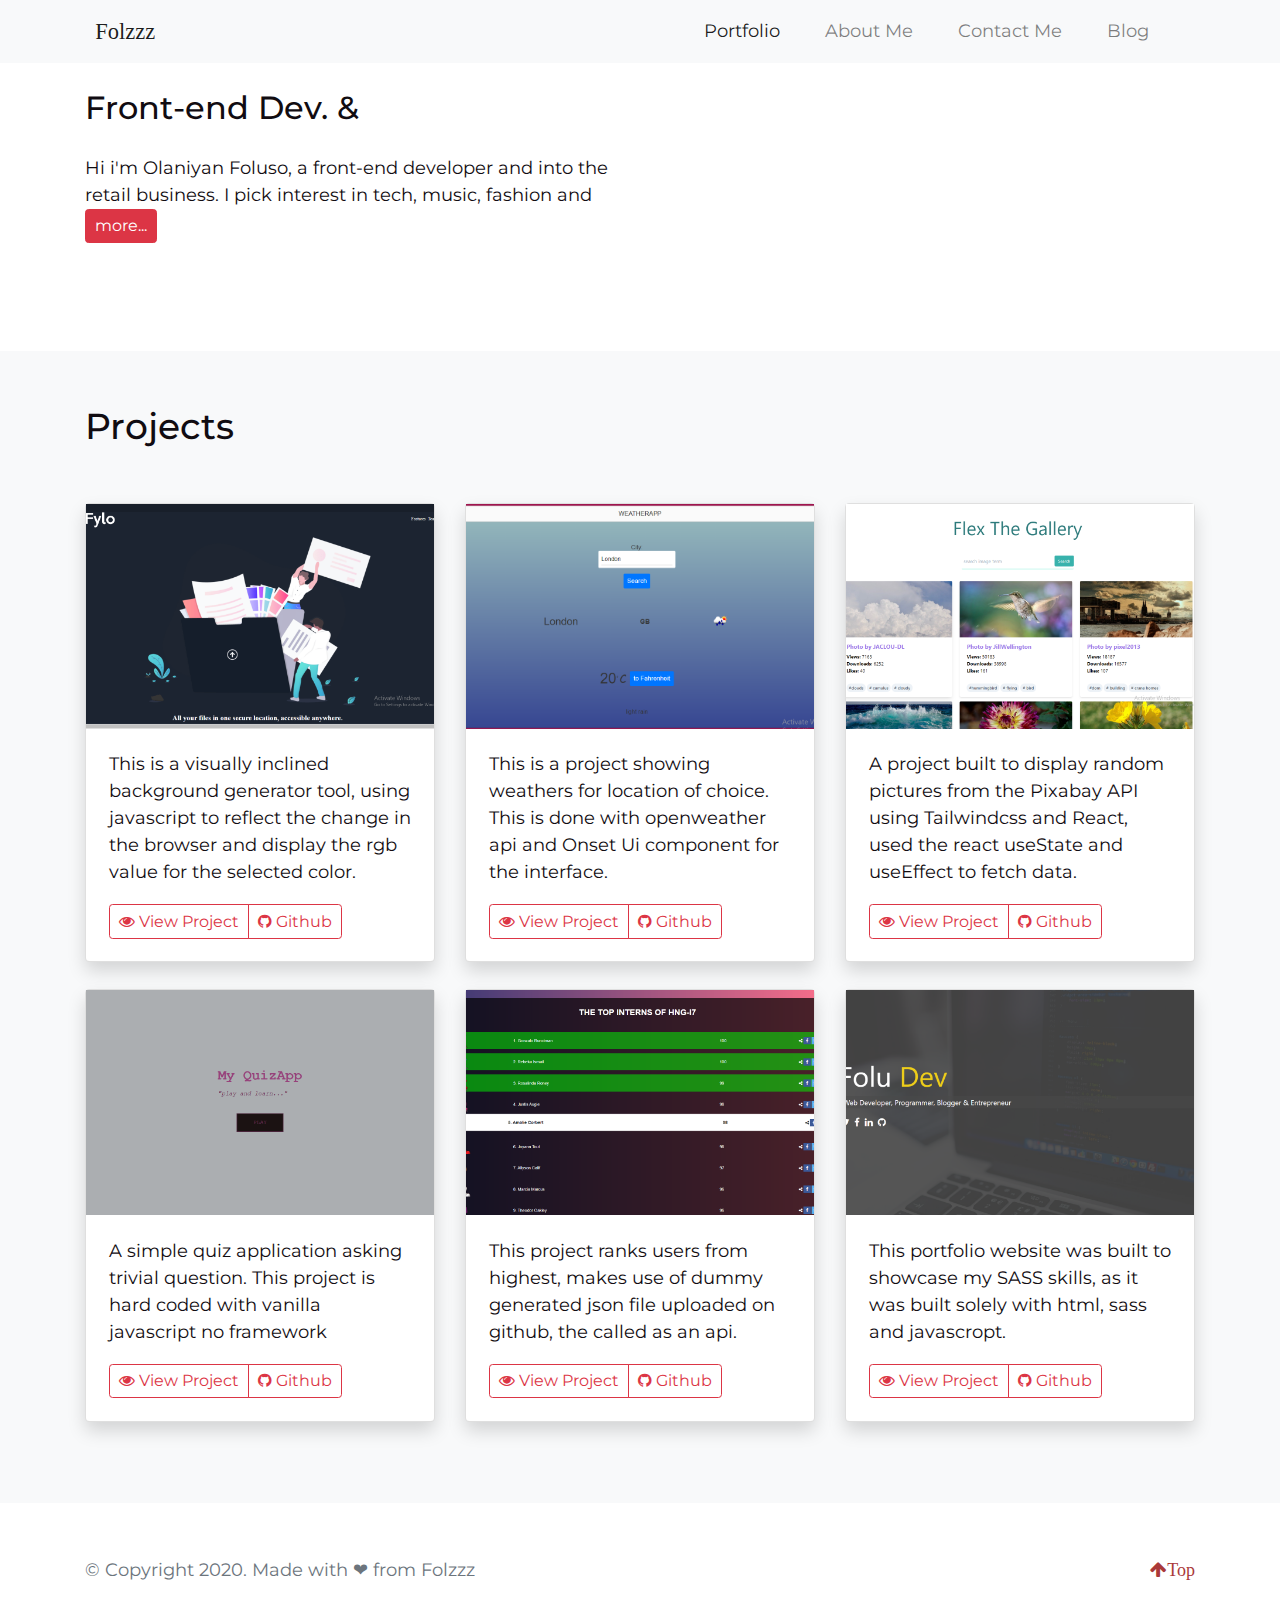
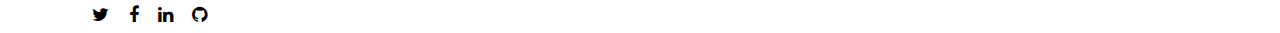
==== index.html @ b9574f5f "bug:fixed some typos" ====
<!doctype html>
<html lang="en">
  <head>
    <!-- Required meta tags -->
    <meta charset="utf-8">
    <meta name="viewport" content="width=device-width, initial-scale=1, shrink-to-fit=no">

    <!-- Bootstrap CSS -->
    <link rel="stylesheet" href="css/bootstrap.min.css">
    <!-- icon library -->
    <link rel="stylesheet" href="https://cdnjs.cloudflare.com/ajax/libs/font-awesome/4.7.0/css/font-awesome.min.css">
    <!-- custom css -->
    <link rel="stylesheet" href="css/style.css">

    <title>Folzzz || front-end & chatbot dev</title>
  </head>

 
  <body>
    <header>
    <nav class="navbar-expand-lg  navbar navbar-light bg-light fixed-top" role="navigation">
        <div class="container">
            <a class="navbar-brand" href="#">
            Folzzz
            </a>
            <button
            data-toggle="collapse"
            class="navbar-toggler"
            data-target="#navcol-1"
            >
            <span><i class="fa fa-bars" aria-hidden="true"></i></span>
            </button>

            <div class="collapse navbar-collapse " id="navcol-1">
                <ul class="nav navbar-nav ml-auto">
                    <li class="nav-item mr-4" role="presentation">
                    <a class="nav-link active" href="index.html">Portfolio</a>
                    </li>
                    <li class="nav-item mr-4" role="presentation">
                    <a class="nav-link" href="about.html">About Me</a>
                    </li>
                    <li class="nav-item mr-4" role="presentation">
                    <a class="nav-link" href="contact.html">Contact Me</a>
                    </li>
                    <li class="nav-item mr-4" role="presentation">
                    <a class="nav-link" href="https://lucid.blog/folzzz">Blog</a>
                    </li>
                    
                </ul>
            </div>
        </div>
  
    </nav>
    </header>

    <section id="feature-one">
        <div class="container">
            <div class="feature-content">
                <div class="row">
                    
                    <div class="col-lg-6 col-lg-offset-1">
                      <h3 class="profile-class mb-4">Front-end Dev. & <span class="text-orange"></span></h3>
                      <p>Hi i'm Olaniyan Foluso, a front-end developer and into
                        the retail business. I pick interest in tech,
                        music, fashion and <a href="about.html" class="btn btn-sm btn-danger">more...</a></p>
                    </div>

                </div>
            </div>
        </div>
    </section>

    <section id="portfolio">
        <div class="album py-5 bg-light">
            <div class="container">
                <h2 class="mb-5">Projects</h2>
                <div class="row">
                    <div class="col-md-4">
                        <div class="card mb-4 shadow">
                            <img src="img/fylo.png" alt="">
                            <div class="card-body">
                                <p class="card-text">This is a visually inclined background generator tool, using javascript to reflect the change in the browser and display the rgb value for the selected color.</p>
                                
                                <div class="d-flex justify-content-between align-items-center">
                                    <div class="btn-group">
                                        <a href="https://folzzz.github.io/bg-generator/" type="button" class="btn btn-sm btn-outline-danger"><i class="fa fa-eye"></i> View Project</a>
                                        <a href="https://github.com/Folzzz/bg-generator" type="button" class="btn btn-sm btn-outline-danger"><i class="fa fa-github"></i> Github</a>
                                    </div>
                                </div>
                            </div>
                        </div>
                    </div>

                    <div class="col-md-4">
                        <div class="card mb-4 shadow">
                            <img src="img/weatherapp.png" alt="">
                            <div class="card-body">
                                <p class="card-text">This is a project showing weathers for location of choice. This is done with openweather api and Onset Ui component for the interface.</p>
                                <div class="d-flex justify-content-between align-items-center">
                                    <div class="btn-group">
                                        <a href="https://folzzz.github.io/myweatherapp/" type="button" class="btn btn-sm btn-outline-danger"><i class="fa fa-eye"></i> View Project</a>
                                        <a href="https://github.com/Folzzz/myweatherapp" type="button" class="btn btn-sm btn-outline-danger"><i class="fa fa-github"></i> Github</a>
                                    </div>
                                </div>
                            </div>
                        </div>
                    </div>
                    
                    <div class="col-md-4">
                        <div class="card mb-4 shadow">
                            <img src="img/flexthegallery.png" alt="">
                            <div class="card-body">
                                <p class="card-text"> A project built to display random pictures from the Pixabay API using Tailwindcss and React, used the react useState and useEffect to fetch data.</p>
                                <div class="d-flex justify-content-between align-items-center">
                                    <div class="btn-group">
                                        <a href="https://folzzz.github.io/flexthegallery/" type="button" class="btn btn-sm btn-outline-danger"><i class="fa fa-eye"></i> View Project</a>
                                        <a href="https://github.com/Folzzz/flexthegallery" type="button" class="btn btn-sm btn-outline-danger"><i class="fa fa-github"></i> Github</a>
                                    </div>
                                </div>
                            </div>
                        </div>
                    </div>

                    <div class="col-md-4">
                        <div class="card mb-4 shadow">
                            <img src="img/quizapp.png" alt="">
                            <div class="card-body">
                                <p class="card-text">A simple quiz application asking trivial question. This project is hard coded with vanilla javascript no framework</p>
                                <div class="d-flex justify-content-between align-items-center">
                                    <div class="btn-group">
                                    <a href="https://folzzz.github.io/thequizapp/" type="button" class="btn btn-sm btn-outline-danger"><i class="fa fa-eye"></i> View Project</a>
                                    <a href="https://github.com/Folzzz/thequizapp" type="button" class="btn btn-sm btn-outline-danger"><i class="fa fa-github"></i> Github</a>
                                    </div>
                                </div>
                            </div>
                        </div>
                    </div>

                    <div class="col-md-4">
                        <div class="card mb-4 shadow">
                            <img src="img/leader-project.png" alt="">
                            <div class="card-body">
                                <p class="card-text">This project ranks users from highest, makes use of dummy generated json file uploaded on github, the called as an api.</p>
                                <div class="d-flex justify-content-between align-items-center">
                                    <div class="btn-group">
                                    <a href="https://folzzz.github.io/leaderboard/" type="button" class="btn btn-sm btn-outline-danger"><i class="fa fa-eye"></i> View Project</a>
                                    <a href="https://github.com/Folzzz/leaderboard" type="button" class="btn btn-sm btn-outline-danger"><i class="fa fa-github"></i> Github</a>
                                    </div>
                                </div>
                            </div>
                        </div>
                    </div>
                    
                    <div class="col-md-4">
                        <div class="card mb-4 shadow">
                            <img src="img/demo-portfolio.png" alt="">
                            <div class="card-body">
                                <p class="card-text">This portfolio website was built to showcase my SASS skills, as it was built solely with html, sass and javascropt.</p>
                                <div class="d-flex justify-content-between align-items-center">
                                    <div class="btn-group">
                                    <a href="https://folzzz.github.io/demo-portfolio/" type="button" class="btn btn-sm btn-outline-danger"><i class="fa fa-eye"></i> View Project</a>
                                    <a href="https://github.com/Folzzz/demo-portfolio" type="button" class="btn btn-sm btn-outline-danger"><i class="fa fa-github"></i> Github</a>
                                    </div>
                                </div>
                            </div>
                        </div>
                    </div>
                </div>

            </div>
        </div>


       
    </section>

    <footer class="text-muted mt-5">
        <div class="container">
            <p class="float-right">
                <a href="#" class="text-orange fa fa-arrow-up">Top</a>
            </p>
            <p>&copy Copyright 2020. Made with  ❤ from Folzzz</p>
            <div class="icons">
                <a href="https://twitter.com/Iam_Folz">
                    <i class="fa fa-twitter"></i>
                </a>
                <a href="https://www.facebook.com/folusho.olaniyan">
                    <i class="fa fa-facebook"></i>
                </a>
                <a href="https://www.linkedin.com/in/foluso-olaniyan-036927176/">
                    <i class="fa fa-linkedin"></i>
                </a>
                <a href="https://github.com/Folzzz">
                    <i class="fa fa-github"></i>
                </a>
            </div>
        </div>
      </footer>

     <!-- Optional JavaScript -->
    <!-- jQuery first, then Popper.js, then Bootstrap JS -->
    <script src="https://code.jquery.com/jquery-3.5.1.slim.min.js" integrity="sha384-DfXdz2htPH0lsSSs5nCTpuj/zy4C+OGpamoFVy38MVBnE+IbbVYUew+OrCXaRkfj" crossorigin="anonymous"></script>
    <script src="https://cdn.jsdelivr.net/npm/popper.js@1.16.0/dist/umd/popper.min.js" integrity="sha384-Q6E9RHvbIyZFJoft+2mJbHaEWldlvI9IOYy5n3zV9zzTtmI3UksdQRVvoxMfooAo" crossorigin="anonymous"></script>
    <script src="js/bootstrap.min.js"></script>
    <script src="js/main.js"></script>
  </body>
</html>
---- css/style.css ----
@import url('https://fonts.googleapis.com/css2?family=Montserrat:wght@400;700&display=swap');

/* default basic styling */


* {
    box-sizing: border-box;
}
html, body {
    margin: 0;
    padding: 0;
    font-family: 'Montserrat', 'Franklin Gothic Medium', 'Arial Narrow', Arial, sans-serif;
    line-height: 1.5;
    font-size: 18px;
    color: #110C11;
}

.navbar-brand {
    font-family: cursive;
}
/* changing the span content of profile */
.profile-class span::before {
    content: '';
    animation: profile 10s infinite;
}

.text-orange {
    color: #AA3939;
}

.dark-shade {
    background: #ececec;
}
.fa-bars {
    background-color: #AA3939;
}

#feature-one {
    margin: 5em 0;
}

.container {
    width: 90%;
}


/* portfolio style */

.card > img {
    max-width: 100%;
    min-height: 225px;
    max-height: 225px;
    object-fit: cover;
    object-position: bottom;
}
.card-text {
    /* min-height: 250px;
    max-height: 250px; */
}

/* about me style */


.about-img > img {
    max-width: 100%;
    max-height: 300px;
    object-fit: cover;
    object-position: bottom;
    margin: 0 auto;
    border-radius: 50%;
    border: 3px solid #AA3939;
}


/* contact us page */

.boxes {
    display: flex;
    flex-wrap: wrap;
    justify-content: space-evenly;
    align-items: center;
    margin-top: 1em;
}
.boxes > div {
    font-size: 1.2rem;
    border: 3px solid #000;
    padding: 1rem 1rem;
    margin-bottom: 3rem;
    transition: all 0.3s ease-in;
}
.boxes > div:hover {
    padding: 0.5rem 1.5rem;
    background: #AA3939;
}

/* footer styles */
.icons {
    margin-top: 1rem;
}
.icons > a {
    padding: 0.4rem;
    color: #000000;
}
.icons a:hover {
    color: #AA3939;
    transition: all 0.4s ease-in;
    
}


/* keyframes */
@keyframes profile {
    0% {
        content: 'Retail Merchant';
    }
    20% {
        content: 'Agriculturist';
    }
    40% {
        content: 'Song Writer';
    }
    60% {
        content: 'Teacher';
    }
    80% {
        content: 'ChatBot Dev.';
    }
    100% {
        content: 'Content Creator';
    }
}

/* media queries */
@media (max-width: 425px) {
    /* about page */
    .about-img {
        display: flex;
        align-items: center;
        justify-content: center;
        margin-bottom: 1rem;
    }
    /* contact page */
    .boxes {
        display: flex;
        flex-direction: column;
        flex-wrap: nowrap;
        justify-content: center;
        align-items: center;
        margin-top: 1em;
    }
    .boxes > div {
        padding: 0.5rem 0.5rem;
    }
    .boxes > div:hover {
        padding: 0.7rem 1rem;
    }
}
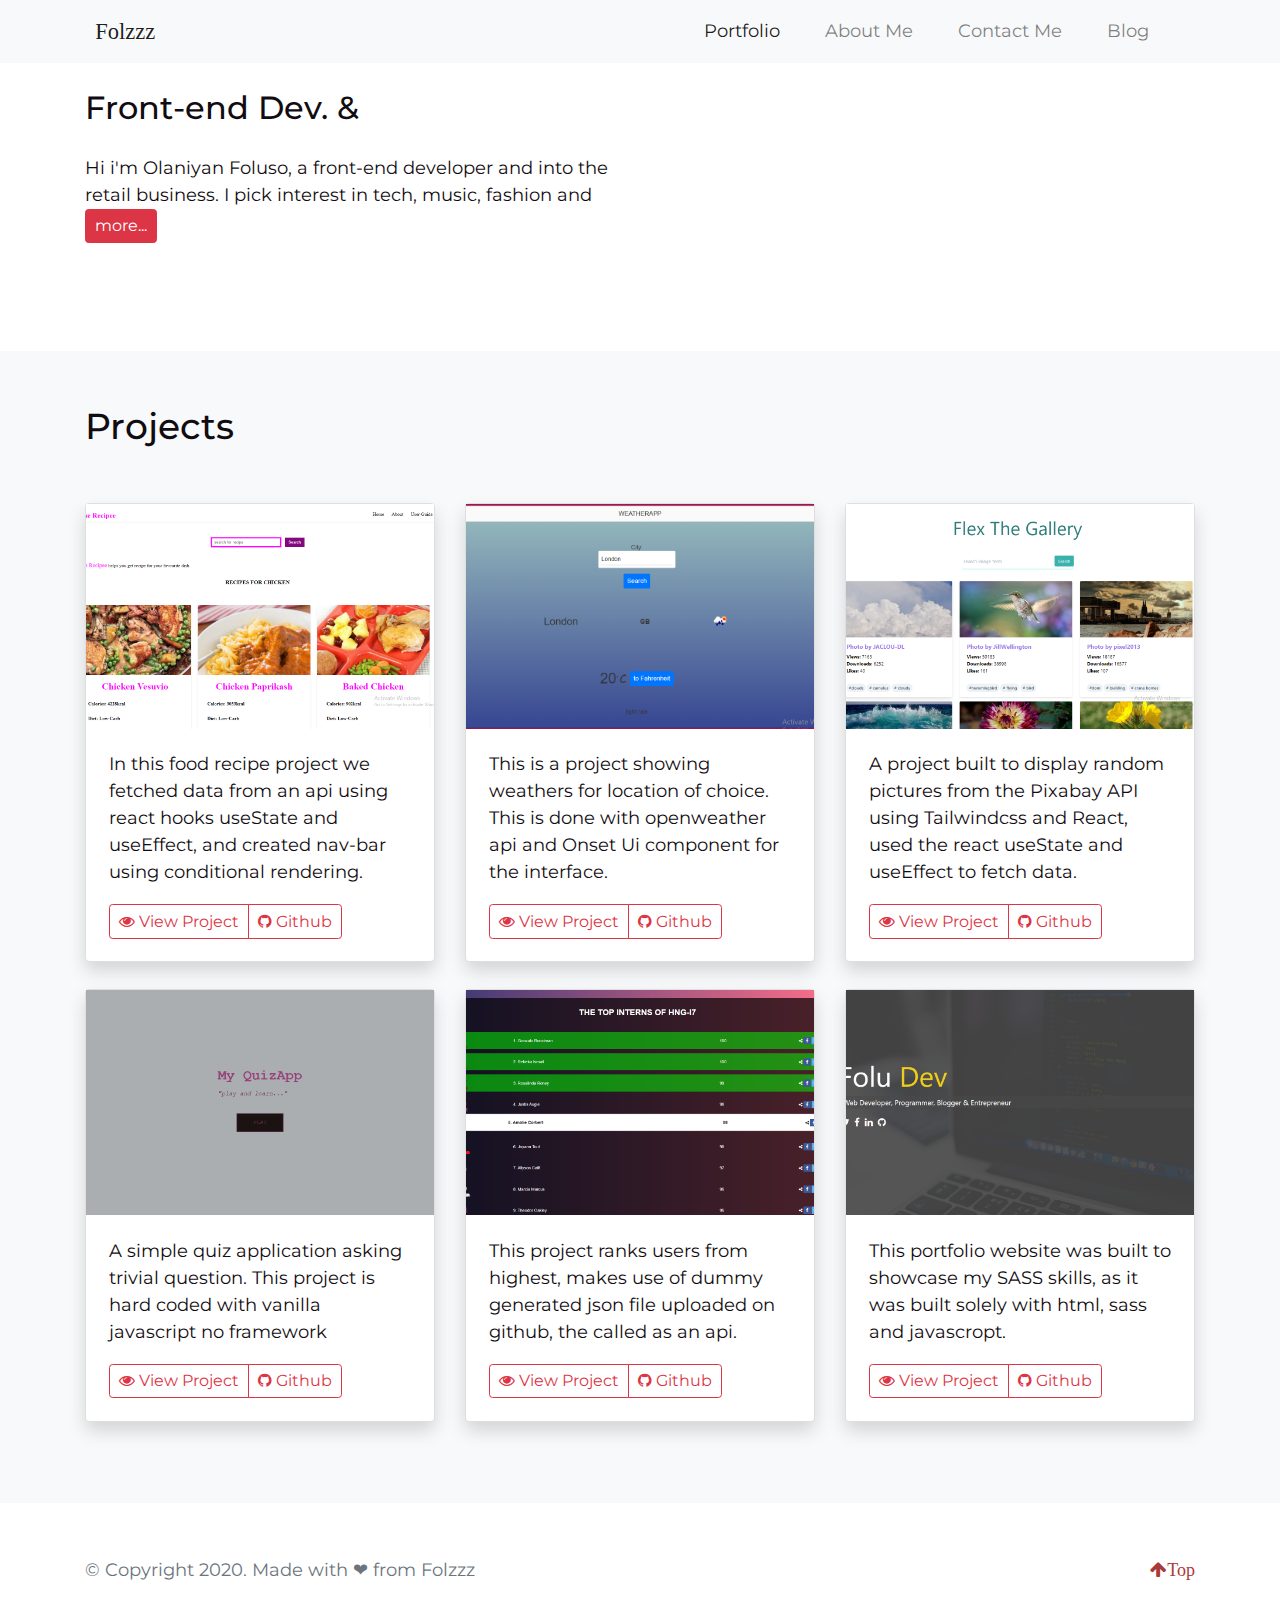
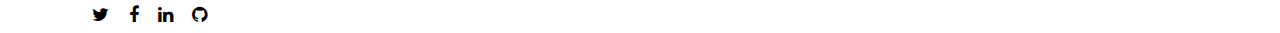
==== commit 3c43b52a: "feat: replaced a project with recipee project" ====
--- a/index.html
+++ b/index.html
@@ -77,14 +77,14 @@
                 <div class="row">
                     <div class="col-md-4">
                         <div class="card mb-4 shadow">
-                            <img src="img/fylo.png" alt="">
-                            <div class="card-body">
-                                <p class="card-text">This is a visually inclined background generator tool, using javascript to reflect the change in the browser and display the rgb value for the selected color.</p>
+                            <img src="img/recipee.png" alt="">
+                            <div class="card-body">
+                                <p class="card-text">In this food recipe project we fetched data from an api using react hooks useState and useEffect, and created nav-bar using conditional rendering.</p>
                                 
                                 <div class="d-flex justify-content-between align-items-center">
                                     <div class="btn-group">
-                                        <a href="https://folzzz.github.io/bg-generator/" type="button" class="btn btn-sm btn-outline-danger"><i class="fa fa-eye"></i> View Project</a>
-                                        <a href="https://github.com/Folzzz/bg-generator" type="button" class="btn btn-sm btn-outline-danger"><i class="fa fa-github"></i> Github</a>
+                                        <a href="https://folzzz.github.io/recipee/" type="button" class="btn btn-sm btn-outline-danger"><i class="fa fa-eye"></i> View Project</a>
+                                        <a href="https://github.com/Folzzz/recipee" type="button" class="btn btn-sm btn-outline-danger"><i class="fa fa-github"></i> Github</a>
                                     </div>
                                 </div>
                             </div>
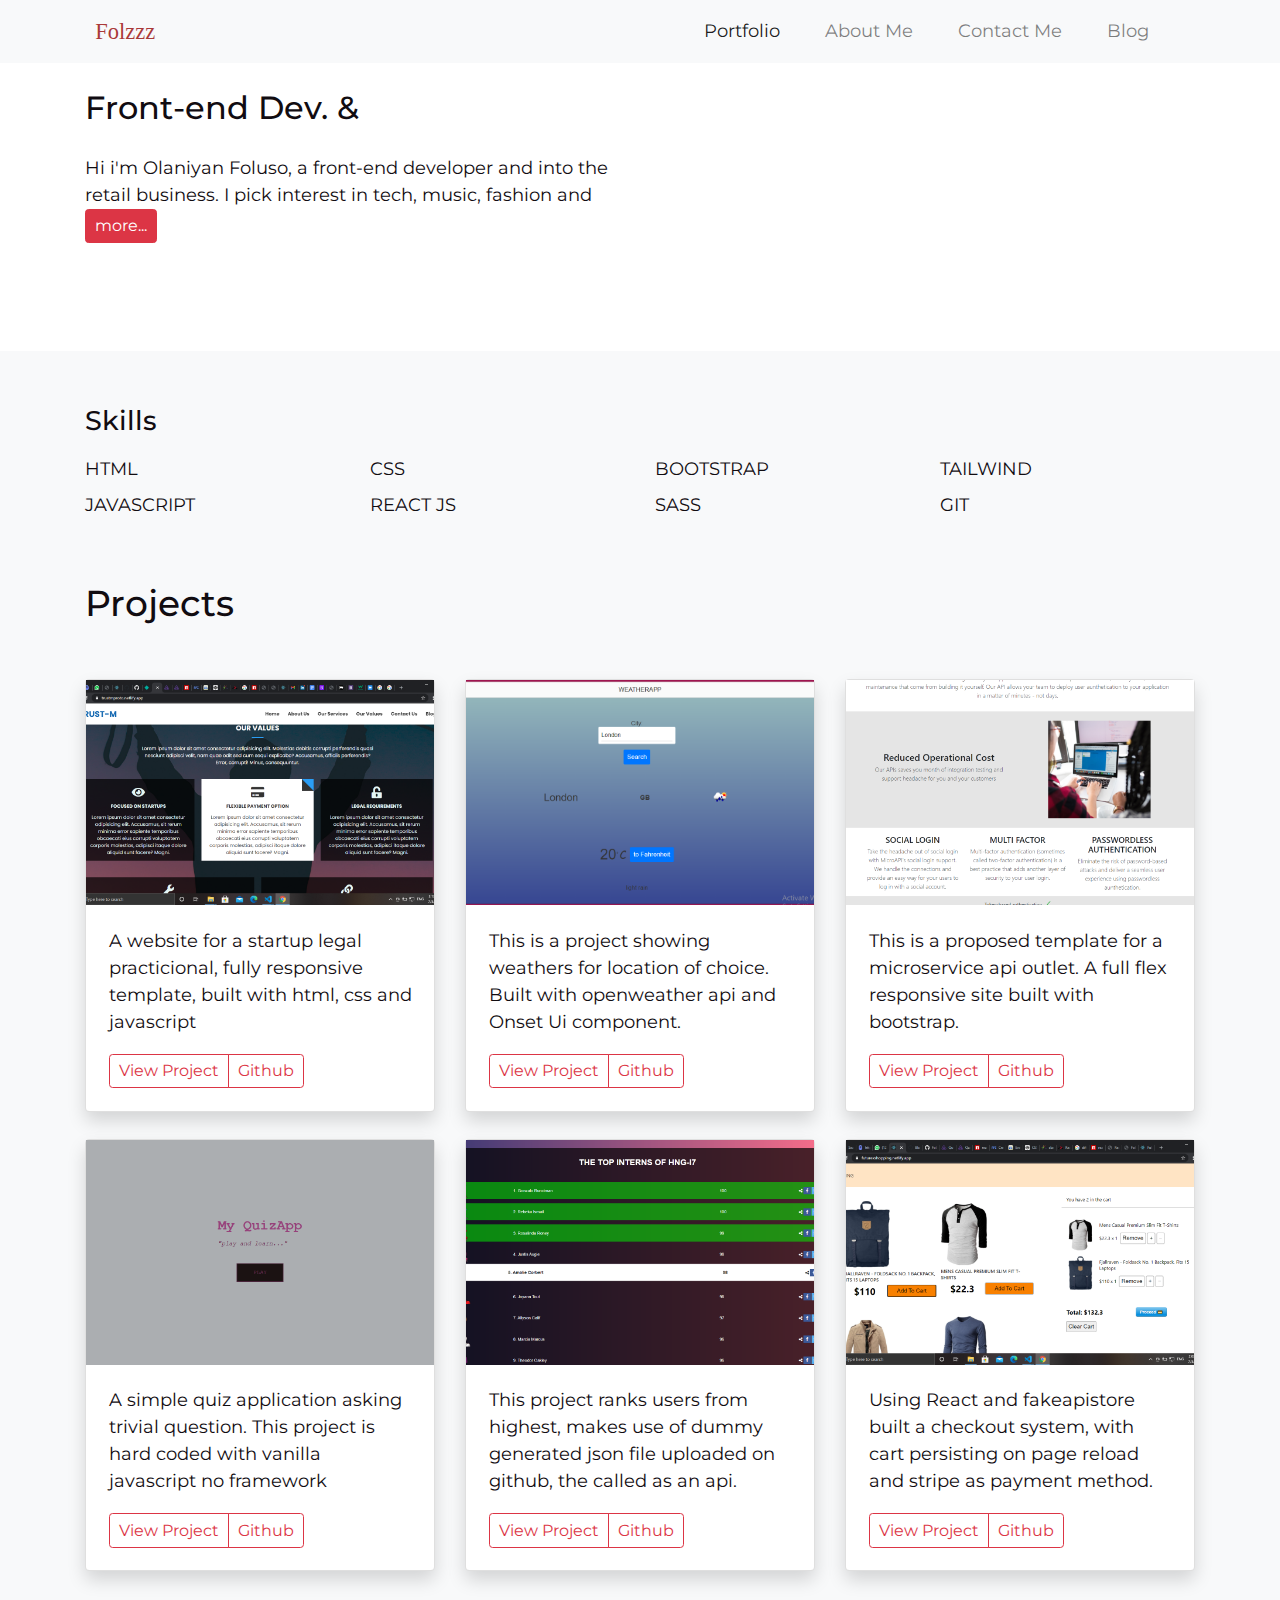
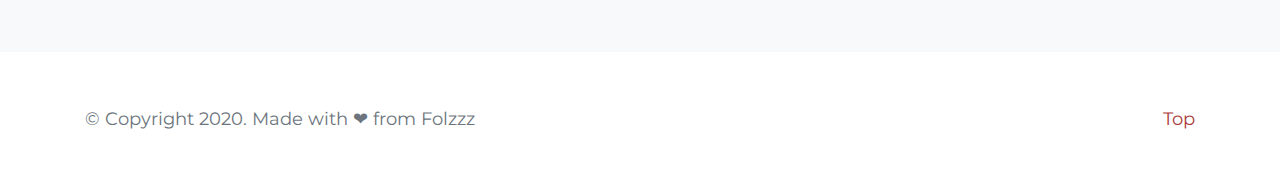
==== commit 7b66b004: "feat:replaced old projects with new ones" ====
--- a/index.html
+++ b/index.html
@@ -8,7 +8,8 @@
     <!-- Bootstrap CSS -->
     <link rel="stylesheet" href="css/bootstrap.min.css">
     <!-- icon library -->
-    <link rel="stylesheet" href="https://cdnjs.cloudflare.com/ajax/libs/font-awesome/4.7.0/css/font-awesome.min.css">
+    <link crossorigin="anonymous" href="https://cdnjs.cloudflare.com/ajax/libs/font-awesome/5.15.1/css/all.min.css" integrity="sha512-+4zCK9k+qNFUR5X+cKL9EIR+ZOhtIloNl9GIKS57V1MyNsYpYcUrUeQc9vNfzsWfV28IaLL3i96P9sdNyeRssA==" rel="stylesheet">
+    <!-- <link rel="stylesheet" href="https://cdnjs.cloudflare.com/ajax/libs/font-awesome/4.7.0/css/font-awesome.min.css"> -->
     <!-- custom css -->
     <link rel="stylesheet" href="css/style.css">
 
@@ -28,7 +29,7 @@
             class="navbar-toggler"
             data-target="#navcol-1"
             >
-            <span><i class="fa fa-bars" aria-hidden="true"></i></span>
+            <span><i class="fab fa-bars" aria-hidden="true"></i></span>
             </button>
 
             <div class="collapse navbar-collapse " id="navcol-1">
@@ -61,8 +62,8 @@
                     <div class="col-lg-6 col-lg-offset-1">
                       <h3 class="profile-class mb-4">Front-end Dev. & <span class="text-orange"></span></h3>
                       <p>Hi i'm Olaniyan Foluso, a front-end developer and into
-                        the retail business. I pick interest in tech,
-                        music, fashion and <a href="about.html" class="btn btn-sm btn-danger">more...</a></p>
+                         the retail business. I pick interest in tech,
+                         music, fashion and <a href="about.html" class="btn btn-sm btn-danger">more...</a></p>
                     </div>
 
                 </div>
@@ -72,19 +73,57 @@
 
     <section id="portfolio">
         <div class="album py-5 bg-light">
+            <div class="container mb-5">
+                <h4 class="mb-3">Skills</h4>
+
+                <div class="skills__rows">
+
+                    <div class="row">
+                        <div class="col-sm-3 mb-2">
+                            <span><i class="fab fa-html5" aria-hidden="true"></i> HTML</span>
+                        </div>
+                        <div class="col-sm-3 mb-2">
+                            <span><i class="fab fa-css3" aria-hidden="true"></i> CSS</span>
+                        </div>
+                        <div class="col-sm-3 mb-2">
+                            <span><i class="fab fa-bootstrap"></i> BOOTSTRAP</span>
+                        </div>
+                        <div class="col-sm-3 mb-2">
+                            <span><i class="fab fa-css3" aria-hidden="true"></i> TAILWIND</span>
+                        </div>
+                    </div>
+                    <div class="row">
+                        <div class="col-sm-3 mb-2">
+                            <span><i class="fab fa-js" aria-hidden="true"></i> JAVASCRIPT</span>
+                        </div>
+                        <div class="col-sm-3 mb-2">
+                            <span><i class="fab fa-react" aria-hidden="true"></i> REACT JS</span>
+                        </div>
+                        <div class="col-sm-3 mb-2">
+                            <span><i class="fab fa-sass"></i> SASS</span>
+                        </div>
+                        <div class="col-sm-3 mb-2">
+                            <span><i class="fab fa-github" aria-hidden="true"></i> GIT</span>
+                        </div>
+                    </div>
+
+                </div>
+
+            </div>
+
             <div class="container">
                 <h2 class="mb-5">Projects</h2>
                 <div class="row">
                     <div class="col-md-4">
                         <div class="card mb-4 shadow">
-                            <img src="img/recipee.png" alt="">
-                            <div class="card-body">
-                                <p class="card-text">In this food recipe project we fetched data from an api using react hooks useState and useEffect, and created nav-bar using conditional rendering.</p>
+                            <img src="img/trust-m.png" alt="">
+                            <div class="card-body">
+                                <p class="card-text">A website for a startup legal practicional, fully responsive template, built with html, css and javascript</p>
                                 
                                 <div class="d-flex justify-content-between align-items-center">
                                     <div class="btn-group">
-                                        <a href="https://folzzz.github.io/recipee/" type="button" class="btn btn-sm btn-outline-danger"><i class="fa fa-eye"></i> View Project</a>
-                                        <a href="https://github.com/Folzzz/recipee" type="button" class="btn btn-sm btn-outline-danger"><i class="fa fa-github"></i> Github</a>
+                                        <a href="https://trustmproto.netlify.app/" type="button" class="btn btn-sm btn-outline-danger"><i class="fa fa-eye"></i> View Project</a>
+                                        <a href="https://github.com/Folzzz/trust-m" type="button" class="btn btn-sm btn-outline-danger"><i class="fab fa-github"></i> Github</a>
                                     </div>
                                 </div>
                             </div>
@@ -95,26 +134,26 @@
                         <div class="card mb-4 shadow">
                             <img src="img/weatherapp.png" alt="">
                             <div class="card-body">
-                                <p class="card-text">This is a project showing weathers for location of choice. This is done with openweather api and Onset Ui component for the interface.</p>
+                                <p class="card-text">This is a project showing weathers for location of choice. Built with openweather api and Onset Ui component.</p>
                                 <div class="d-flex justify-content-between align-items-center">
                                     <div class="btn-group">
                                         <a href="https://folzzz.github.io/myweatherapp/" type="button" class="btn btn-sm btn-outline-danger"><i class="fa fa-eye"></i> View Project</a>
-                                        <a href="https://github.com/Folzzz/myweatherapp" type="button" class="btn btn-sm btn-outline-danger"><i class="fa fa-github"></i> Github</a>
-                                    </div>
-                                </div>
-                            </div>
-                        </div>
-                    </div>
-                    
-                    <div class="col-md-4">
-                        <div class="card mb-4 shadow">
-                            <img src="img/flexthegallery.png" alt="">
-                            <div class="card-body">
-                                <p class="card-text"> A project built to display random pictures from the Pixabay API using Tailwindcss and React, used the react useState and useEffect to fetch data.</p>
-                                <div class="d-flex justify-content-between align-items-center">
-                                    <div class="btn-group">
-                                        <a href="https://folzzz.github.io/flexthegallery/" type="button" class="btn btn-sm btn-outline-danger"><i class="fa fa-eye"></i> View Project</a>
-                                        <a href="https://github.com/Folzzz/flexthegallery" type="button" class="btn btn-sm btn-outline-danger"><i class="fa fa-github"></i> Github</a>
+                                        <a href="https://github.com/Folzzz/myweatherapp" type="button" class="btn btn-sm btn-outline-danger"><i class="fab fa-github"></i> Github</a>
+                                    </div>
+                                </div>
+                            </div>
+                        </div>
+                    </div>
+                    
+                    <div class="col-md-4">
+                        <div class="card mb-4 shadow">
+                            <img src="img/microapi-project.png" alt="">
+                            <div class="card-body">
+                                <p class="card-text">This is a proposed template for a microservice api outlet. A full flex responsive site built with bootstrap.</p>
+                                <div class="d-flex justify-content-between align-items-center">
+                                    <div class="btn-group">
+                                        <a href="https://folzzz.github.io/microapi-landingpage/" type="button" class="btn btn-sm btn-outline-danger"><i class="fa fa-eye"></i> View Project</a>
+                                        <a href="https://github.com/Folzzz/microapi-landingpage" type="button" class="btn btn-sm btn-outline-danger"><i class="fab fa-github"></i> Github</a>
                                     </div>
                                 </div>
                             </div>
@@ -129,7 +168,7 @@
                                 <div class="d-flex justify-content-between align-items-center">
                                     <div class="btn-group">
                                     <a href="https://folzzz.github.io/thequizapp/" type="button" class="btn btn-sm btn-outline-danger"><i class="fa fa-eye"></i> View Project</a>
-                                    <a href="https://github.com/Folzzz/thequizapp" type="button" class="btn btn-sm btn-outline-danger"><i class="fa fa-github"></i> Github</a>
+                                    <a href="https://github.com/Folzzz/thequizapp" type="button" class="btn btn-sm btn-outline-danger"><i class="fab fa-github"></i> Github</a>
                                     </div>
                                 </div>
                             </div>
@@ -144,22 +183,22 @@
                                 <div class="d-flex justify-content-between align-items-center">
                                     <div class="btn-group">
                                     <a href="https://folzzz.github.io/leaderboard/" type="button" class="btn btn-sm btn-outline-danger"><i class="fa fa-eye"></i> View Project</a>
-                                    <a href="https://github.com/Folzzz/leaderboard" type="button" class="btn btn-sm btn-outline-danger"><i class="fa fa-github"></i> Github</a>
-                                    </div>
-                                </div>
-                            </div>
-                        </div>
-                    </div>
-                    
-                    <div class="col-md-4">
-                        <div class="card mb-4 shadow">
-                            <img src="img/demo-portfolio.png" alt="">
-                            <div class="card-body">
-                                <p class="card-text">This portfolio website was built to showcase my SASS skills, as it was built solely with html, sass and javascropt.</p>
-                                <div class="d-flex justify-content-between align-items-center">
-                                    <div class="btn-group">
-                                    <a href="https://folzzz.github.io/demo-portfolio/" type="button" class="btn btn-sm btn-outline-danger"><i class="fa fa-eye"></i> View Project</a>
-                                    <a href="https://github.com/Folzzz/demo-portfolio" type="button" class="btn btn-sm btn-outline-danger"><i class="fa fa-github"></i> Github</a>
+                                    <a href="https://github.com/Folzzz/leaderboard" type="button" class="btn btn-sm btn-outline-danger"><i class="fab fa-github"></i> Github</a>
+                                    </div>
+                                </div>
+                            </div>
+                        </div>
+                    </div>
+                    
+                    <div class="col-md-4">
+                        <div class="card mb-4 shadow">
+                            <img src="img/futurex.png" alt="">
+                            <div class="card-body">
+                                <p class="card-text">Using React and fakeapistore built a checkout system, with cart persisting on page reload and stripe as payment method.</p>
+                                <div class="d-flex justify-content-between align-items-center">
+                                    <div class="btn-group">
+                                    <a href="https://futurexshopping.netlify.app/" type="button" class="btn btn-sm btn-outline-danger"><i class="fa fa-eye"></i> View Project</a>
+                                    <a href="https://github.com/Folzzz/shoppings" type="button" class="btn btn-sm btn-outline-danger"><i class="fab fa-github"></i> Github</a>
                                     </div>
                                 </div>
                             </div>
@@ -182,16 +221,16 @@
             <p>&copy Copyright 2020. Made with  ❤ from Folzzz</p>
             <div class="icons">
                 <a href="https://twitter.com/Iam_Folz">
-                    <i class="fa fa-twitter"></i>
+                    <i class="fab fa-twitter"></i>
                 </a>
                 <a href="https://www.facebook.com/folusho.olaniyan">
-                    <i class="fa fa-facebook"></i>
+                    <i class="fab fa-facebook"></i>
                 </a>
                 <a href="https://www.linkedin.com/in/foluso-olaniyan-036927176/">
-                    <i class="fa fa-linkedin"></i>
+                    <i class="fab fa-linkedin"></i>
                 </a>
                 <a href="https://github.com/Folzzz">
-                    <i class="fa fa-github"></i>
+                    <i class="fab fa-github"></i>
                 </a>
             </div>
         </div>
--- a/css/style.css
+++ b/css/style.css
@@ -17,6 +17,7 @@
 
 .navbar-brand {
     font-family: cursive;
+    color: #AA3939 !important;
 }
 /* changing the span content of profile */
 .profile-class span::before {
@@ -45,6 +46,12 @@
 
 
 /* portfolio style */
+
+@media (max-width: 560px) {
+    .skills__rows {
+        display: flex;
+    }
+}
 
 .card > img {
     max-width: 100%;
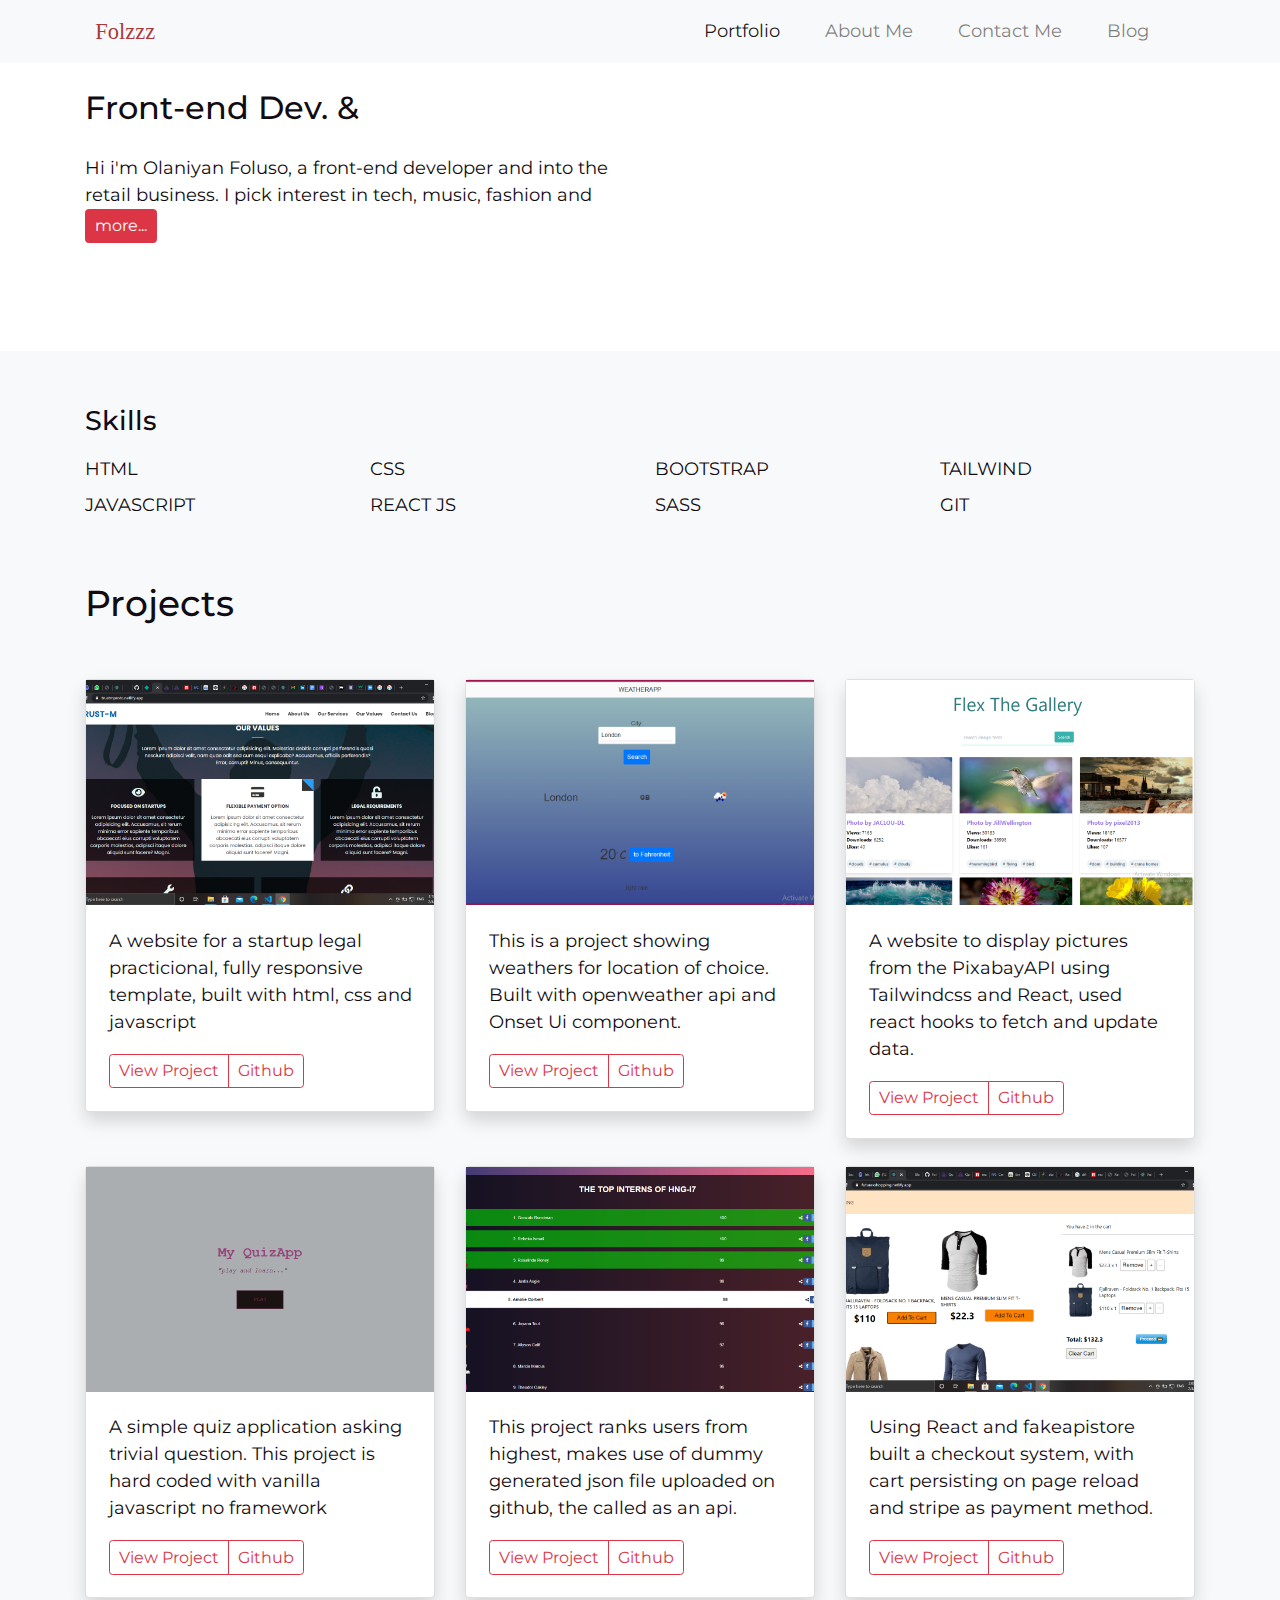
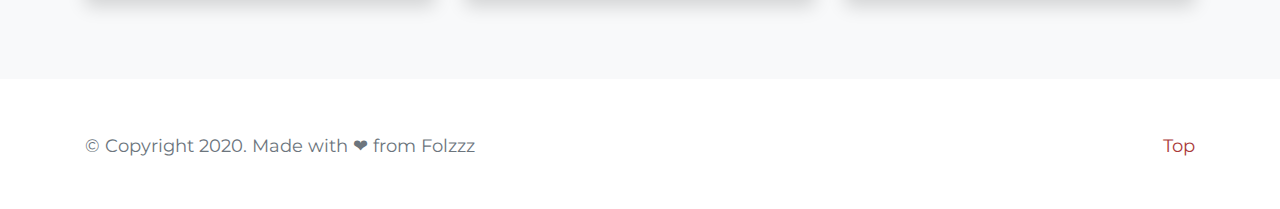
==== commit 9fa274f7: "bug: fixed the project mix up" ====
--- a/index.html
+++ b/index.html
@@ -147,13 +147,13 @@
                     
                     <div class="col-md-4">
                         <div class="card mb-4 shadow">
-                            <img src="img/microapi-project.png" alt="">
-                            <div class="card-body">
-                                <p class="card-text">This is a proposed template for a microservice api outlet. A full flex responsive site built with bootstrap.</p>
-                                <div class="d-flex justify-content-between align-items-center">
-                                    <div class="btn-group">
-                                        <a href="https://folzzz.github.io/microapi-landingpage/" type="button" class="btn btn-sm btn-outline-danger"><i class="fa fa-eye"></i> View Project</a>
-                                        <a href="https://github.com/Folzzz/microapi-landingpage" type="button" class="btn btn-sm btn-outline-danger"><i class="fab fa-github"></i> Github</a>
+                            <img src="img/flexgallery.png" alt="">
+                            <div class="card-body">
+                                <p class="card-text">A website to display pictures from the PixabayAPI using Tailwindcss and React, used react hooks to fetch and update data.</p>
+                                <div class="d-flex justify-content-between align-items-center">
+                                    <div class="btn-group">
+                                        <a href="https://folzzz.github.io/flexthegallery/" type="button" class="btn btn-sm btn-outline-danger"><i class="fa fa-eye"></i> View Project</a>
+                                        <a href="https://github.com/Folzzz/flexthegallery" type="button" class="btn btn-sm btn-outline-danger"><i class="fab fa-github"></i> Github</a>
                                     </div>
                                 </div>
                             </div>
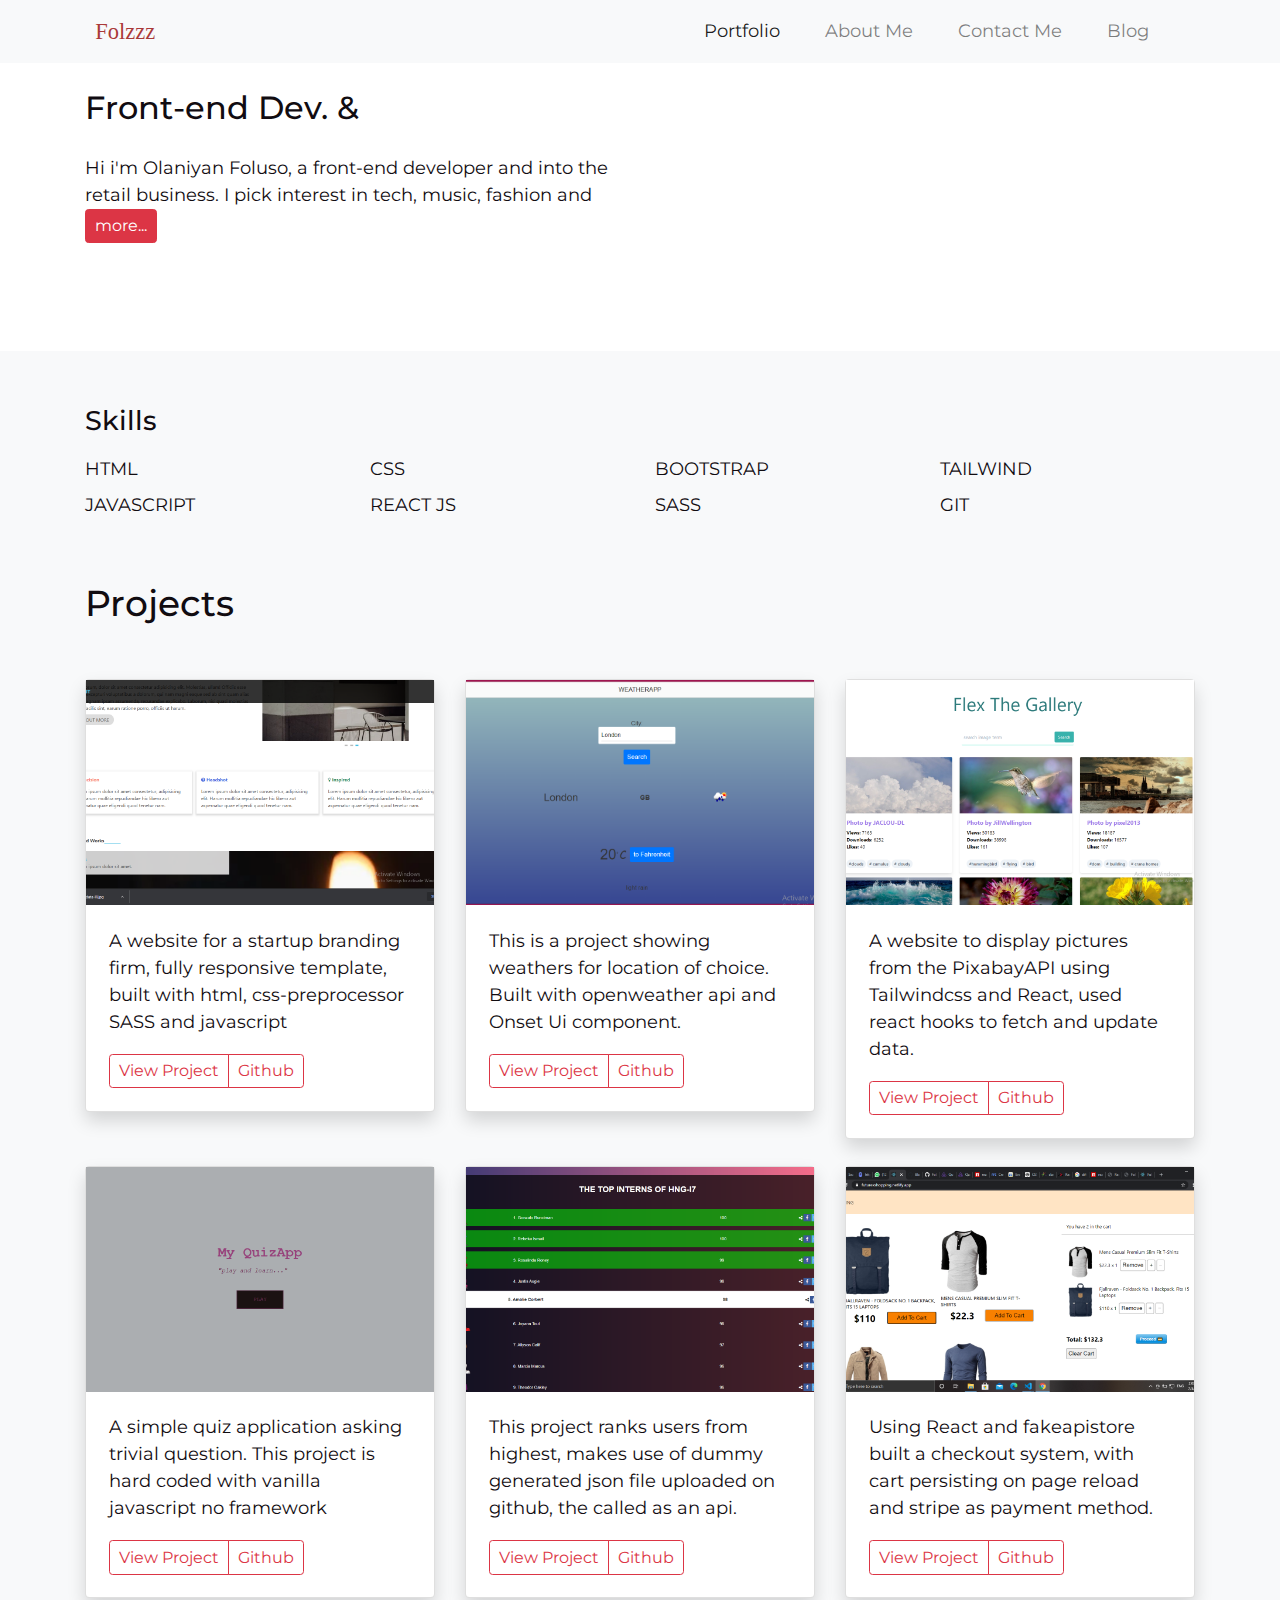
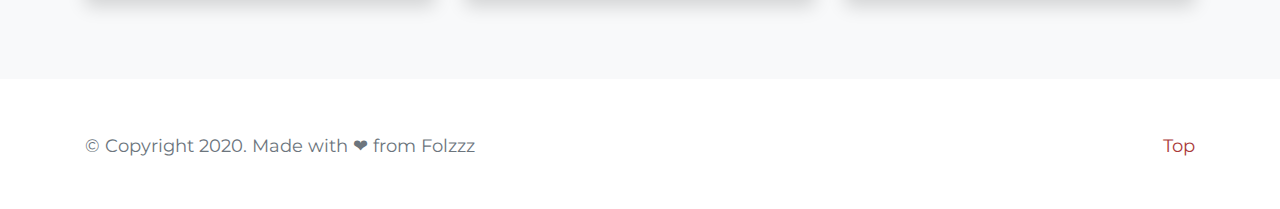
==== commit c25707df: "updated project inclusion" ====
--- a/index.html
+++ b/index.html
@@ -29,7 +29,7 @@
             class="navbar-toggler"
             data-target="#navcol-1"
             >
-            <span><i class="fab fa-bars" aria-hidden="true"></i></span>
+            <span><i class="fa fa-bars" aria-hidden="true"></i></span>
             </button>
 
             <div class="collapse navbar-collapse " id="navcol-1">
@@ -116,14 +116,14 @@
                 <div class="row">
                     <div class="col-md-4">
                         <div class="card mb-4 shadow">
-                            <img src="img/trust-m.png" alt="">
-                            <div class="card-body">
-                                <p class="card-text">A website for a startup legal practicional, fully responsive template, built with html, css and javascript</p>
+                            <img src="img/brandit.png" alt="">
+                            <div class="card-body">
+                                <p class="card-text">A website for a startup branding firm, fully responsive template, built with html, css-preprocessor SASS and javascript</p>
                                 
                                 <div class="d-flex justify-content-between align-items-center">
                                     <div class="btn-group">
-                                        <a href="https://trustmproto.netlify.app/" type="button" class="btn btn-sm btn-outline-danger"><i class="fa fa-eye"></i> View Project</a>
-                                        <a href="https://github.com/Folzzz/trust-m" type="button" class="btn btn-sm btn-outline-danger"><i class="fab fa-github"></i> Github</a>
+                                        <a href="https://branditprototype.netlify.app/" type="button" class="btn btn-sm btn-outline-danger"><i class="fa fa-eye"></i> View Project</a>
+                                        <a href="https://github.com/Folzzz/brandit" type="button" class="btn btn-sm btn-outline-danger"><i class="fab fa-github"></i> Github</a>
                                     </div>
                                 </div>
                             </div>
